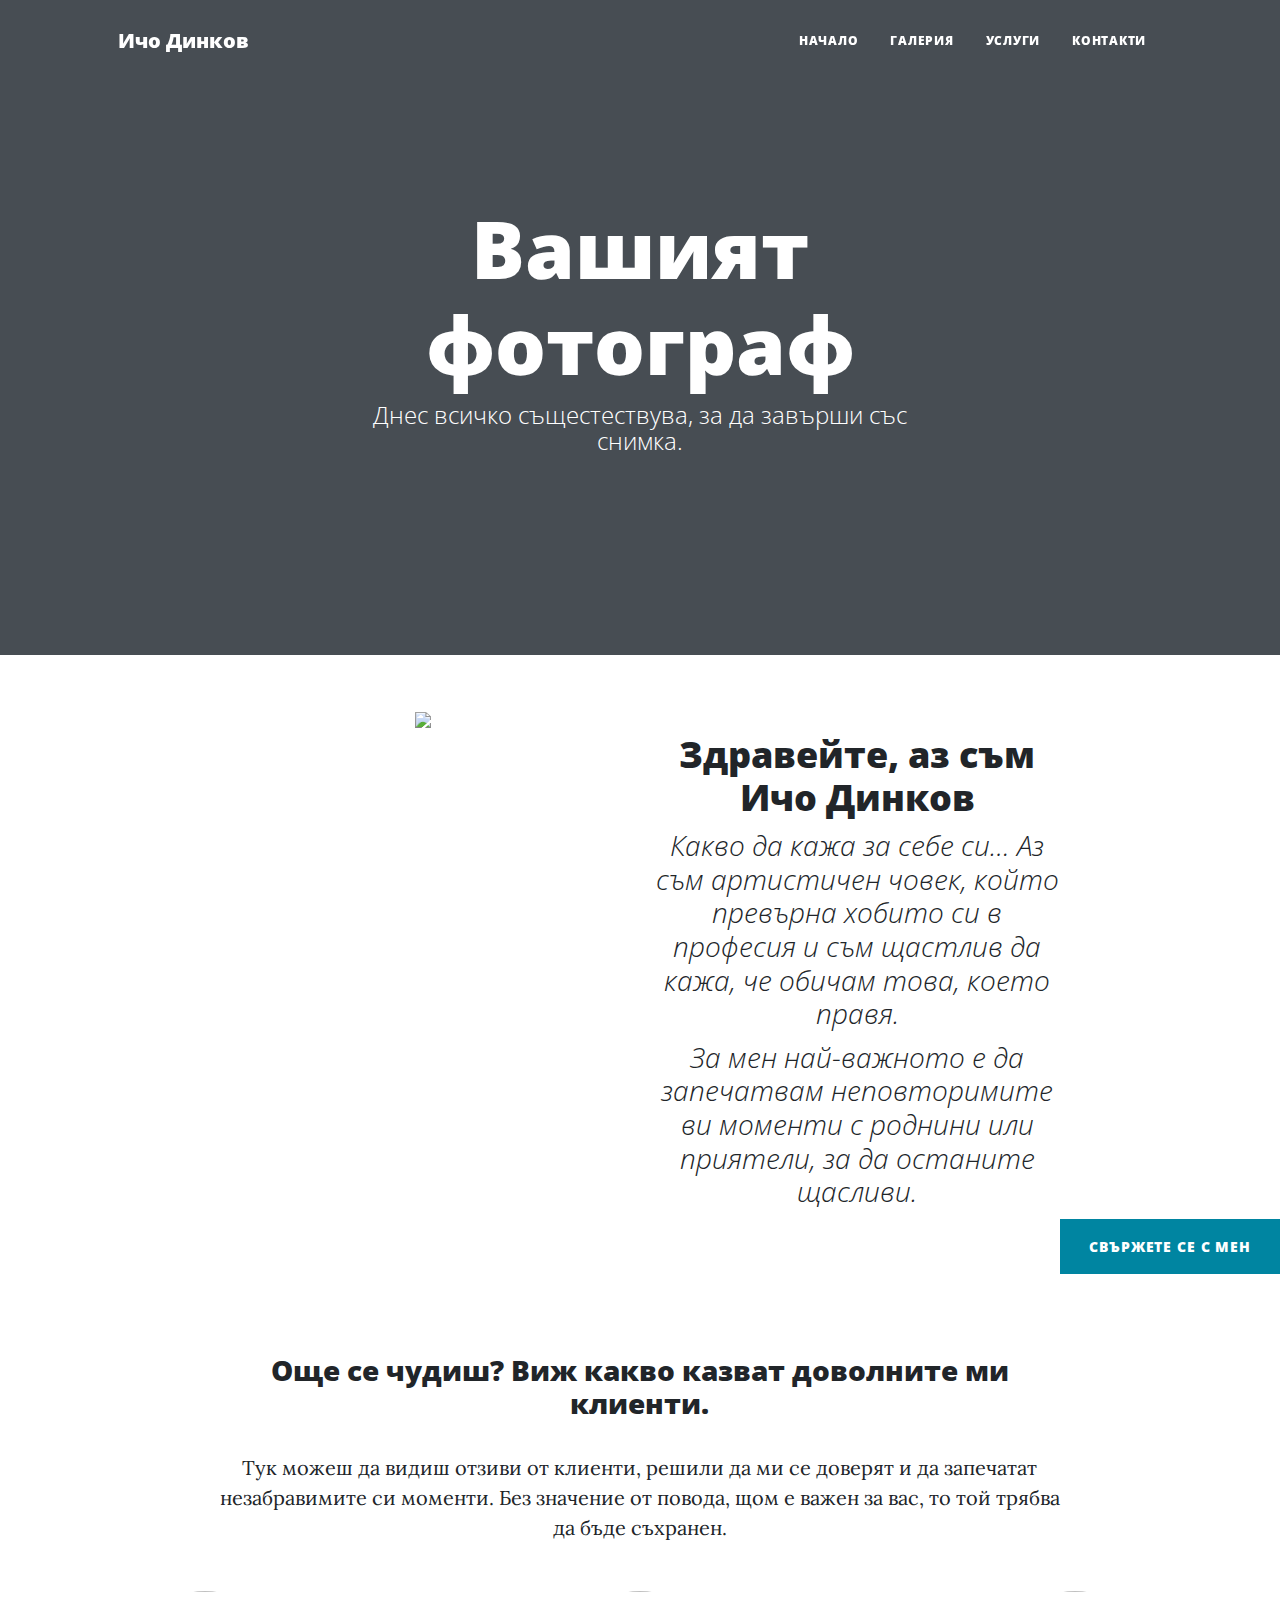
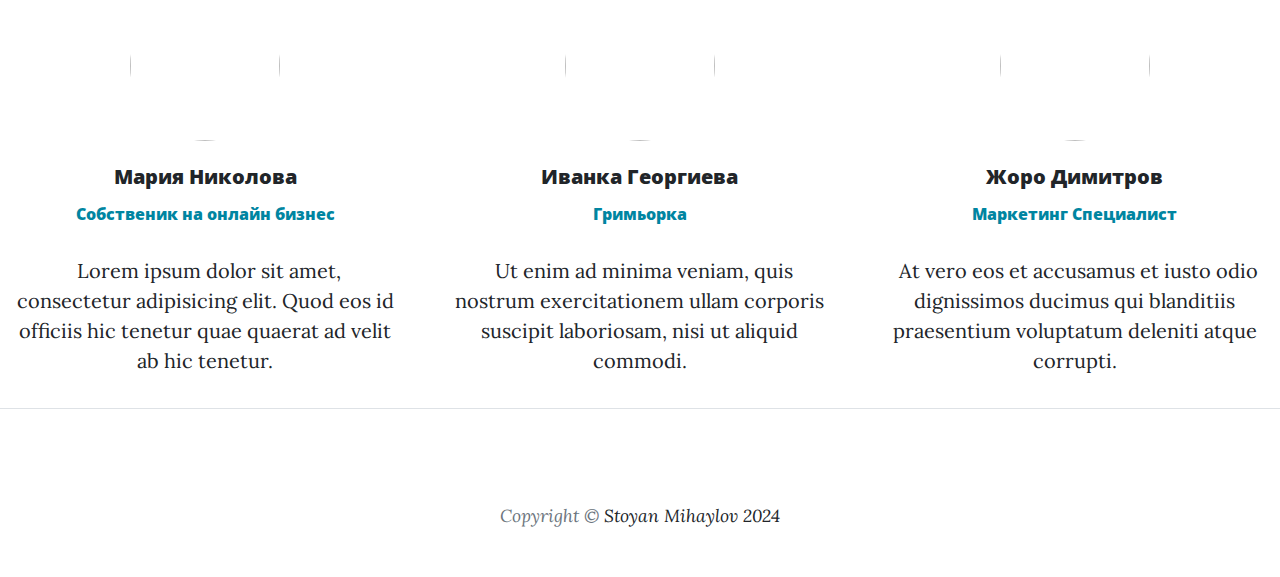
==== src/main/resources/static/index.html @ 9d648023 "Adding files" ====
<!DOCTYPE html>
<html lang="en">
<head>
    <meta charset="utf-8"/>
    <meta name="viewport" content="width=device-width, initial-scale=1, shrink-to-fit=no"/>
    <title>Вашият фотограф - Ичо Динков</title>
    <script src="https://use.fontawesome.com/releases/v6.3.0/js/all.js" crossorigin="anonymous"></script>
    <link href="https://fonts.googleapis.com/css?family=Lora:400,700,400italic,700italic" rel="stylesheet"
          type="text/css"/>
    <link href="https://fonts.googleapis.com/css?family=Open+Sans:300italic,400italic,600italic,700italic,800italic,400,300,600,700,800"
          rel="stylesheet" type="text/css"/>
    <link href="css/styles.css" rel="stylesheet"/>
</head>
<body>
<!-- Navigation-->
<nav class="navbar navbar-expand-lg navbar-light" id="mainNav">
    <div class="container px-4 px-lg-5">
        <a class="navbar-brand" href="/">Ичо Динков</a>
        <button class="navbar-toggler" type="button" data-bs-toggle="collapse" data-bs-target="#navbarResponsive"
                aria-controls="navbarResponsive" aria-expanded="false" aria-label="Toggle navigation">
            Меню
            <i class="fas fa-bars"></i>
        </button>
        <div class="collapse navbar-collapse" id="navbarResponsive">
            <ul class="navbar-nav ms-auto py-4 py-lg-0">
                <li class="nav-item"><a class="nav-link px-lg-3 py-3 py-lg-4" href="/">Начало</a></li>
                <li class="nav-item"><a class="nav-link px-lg-3 py-3 py-lg-4" href="/gallery">Галерия</a></li>
                <li class="nav-item"><a class="nav-link px-lg-3 py-3 py-lg-4" href="/services">Услуги</a></li>
                <li class="nav-item"><a class="nav-link px-lg-3 py-3 py-lg-4" href="/contact">Контакти</a></li>
            </ul>
        </div>
    </div>
</nav>
<!-- Page Header-->
<header class="masthead" style="background-image: url('/img/home-sample.png')">
    <div class="container position-relative px-4 px-lg-5">
        <div class="row gx-4 gx-lg-5 justify-content-center">
            <div class="col-md-10 col-lg-8 col-xl-7">
                <div class="site-heading">
                    <h1>Вашият фотограф</h1>
                    <span class="subheading">Днес всичко същестествува, за да завърши със снимка.</span>
                </div>
            </div>
        </div>
    </div>
</header>
<!-- Main Content-->
<div class="row text-center justify-content-center">
    <div class="col-md-4 mb-5 mb-md-0">
        <img src="/img/icho-home.jpg" class="icho-home">
    </div>
    <!-- Post preview-->
    <div class="col-md-4 mb-5 mb-md-0 post-preview">
            <a>
                <h2 class="post-title">Здравейте, аз съм Ичо Динков</h2>
                <h3 class="post-subtitle">Какво да кажа за себе си… Аз съм артистичен човек, който превърна хобито
                    си в професия и съм щастлив да кажа,
                    че обичам това, което правя.</h3>
                <h3 class="post-subtitle">За мен най-важното е да запечатвам неповторимите ви моменти с роднини или
                    приятели, за да останите щасливи.</h3>
            </a>
    </div>
</div>

<!-- Pager-->
<div class="d-flex justify-content-end mb-4"><a class="btn btn-primary text-uppercase" href="/contact">Свържете се
    с мен</a></div>
</div>
</div>
</div>

<!--just space between sections-->
<section class="space">
</section>

<!-- Reviews-->
<section>
    <div class="row d-flex justify-content-center">
        <div class="col-md-10 col-xl-8 text-center">
            <h3 class="mb-4">Още се чудиш? Виж какво казват доволните ми клиенти.</h3>
            <p class="mb-4 pb-2 mb-md-5 pb-md-0">
                Тук можеш да видиш отзиви от клиенти, решили да ми се доверят и да запечатат незабравимите си моменти.
                Без значение от повода,
                щом е важен за вас, то той трябва да бъде съхранен.

            </p>
        </div>
    </div>

    <div class="row text-center">
        <div class="col-md-4 mb-5 mb-md-0">
            <div class="d-flex justify-content-center mb-4">
                <img src="https://mdbcdn.b-cdn.net/img/Photos/Avatars/img%20(1).webp"
                     class="rounded-circle shadow-1-strong" width="150" height="150"/>
            </div>
            <h5 class="mb-3">Мария Николова</h5>
            <h6 class="text-primary mb-3">Собственик на онлайн бизнес</h6>
            <p class="px-xl-3">
                <i class="fas  pe-2"></i>Lorem ipsum dolor sit amet, consectetur
                adipisicing elit. Quod eos id officiis hic tenetur quae quaerat ad velit ab hic
                tenetur.
            </p>
            <ul class="list-unstyled d-flex justify-content-center mb-0">
                <li>
                    <i class="fas fa-star fa-sm text-warning"></i>
                </li>
                <li>
                    <i class="fas fa-star fa-sm text-warning"></i>
                </li>
                <li>
                    <i class="fas fa-star fa-sm text-warning"></i>
                </li>
                <li>
                    <i class="fas fa-star fa-sm text-warning"></i>
                </li>
                <li>
                    <i class="fas fa-star-half-alt fa-sm text-warning"></i>
                </li>
            </ul>
        </div>
        <div class="col-md-4 mb-5 mb-md-0">
            <div class="d-flex justify-content-center mb-4">
                <img src="https://mdbcdn.b-cdn.net/img/Photos/Avatars/img%20(2).webp"
                     class="rounded-circle shadow-1-strong" width="150" height="150"/>
            </div>
            <h5 class="mb-3">Иванка Георгиева</h5>
            <h6 class="text-primary mb-3">Гримьорка</h6>
            <p class="px-xl-3">
                <i class="fas  pe-2"></i>Ut enim ad minima veniam, quis nostrum
                exercitationem ullam corporis suscipit laboriosam, nisi ut aliquid commodi.
            </p>
            <ul class="list-unstyled d-flex justify-content-center mb-0">
                <li>
                    <i class="fas fa-star fa-sm text-warning"></i>
                </li>
                <li>
                    <i class="fas fa-star fa-sm text-warning"></i>
                </li>
                <li>
                    <i class="fas fa-star fa-sm text-warning"></i>
                </li>
                <li>
                    <i class="fas fa-star fa-sm text-warning"></i>
                </li>
                <li>
                    <i class="fas fa-star fa-sm text-warning"></i>
                </li>
            </ul>
        </div>
        <div class="col-md-4 mb-0">
            <div class="d-flex justify-content-center mb-4">
                <img src="https://mdbcdn.b-cdn.net/img/Photos/Avatars/img%20(9).webp"
                     class="rounded-circle shadow-1-strong" width="150" height="150"/>
            </div>
            <h5 class="mb-3">Жоро Димитров</h5>
            <h6 class="text-primary mb-3">Маркетинг Специалист</h6>
            <p class="px-xl-3">
                <i class="fas  pe-2"></i>At vero eos et accusamus et iusto odio
                dignissimos ducimus qui blanditiis praesentium voluptatum deleniti atque corrupti.
            </p>
            <ul class="list-unstyled d-flex justify-content-center mb-0">
                <li>
                    <i class="fas fa-star fa-sm text-warning"></i>
                </li>
                <li>
                    <i class="fas fa-star fa-sm text-warning"></i>
                </li>
                <li>
                    <i class="fas fa-star fa-sm text-warning"></i>
                </li>
                <li>
                    <i class="fas fa-star fa-sm text-warning"></i>
                </li>
                <li>
                    <i class="far fa-star fa-sm text-warning"></i>
                </li>
            </ul>
        </div>
    </div>
</section>

<!-- Footer-->
<footer class="border-top">
    <div class="container px-4 px-lg-5">
        <div class="row gx-4 gx-lg-5 justify-content-center">
            <div class="col-md-10 col-lg-8 col-xl-7">
                <ul class="list-inline text-center">
                    <li class="list-inline-item">
                        <a href="https://www.instagram.com/ichodinkov/">
                                    <span class="fa-stack fa-lg">
                                        <i class="fas fa-circle fa-stack-2x"></i>
                                        <i class="fab fa-instagram fa-stack-1x fa-inverse"></i>
                                    </span>
                        </a>
                    </li>
                    <li class="list-inline-item">
                        <a href="https://www.facebook.com/icho.dinkov">
                                    <span class="fa-stack fa-lg">
                                        <i class="fas fa-circle fa-stack-2x"></i>
                                        <i class="fab fa-facebook-f fa-stack-1x fa-inverse"></i>
                                    </span>
                        </a>
                    </li>
                </ul>
                <div class="small text-center text-muted fst-italic">Copyright &copy; <a
                        href="https://github.com/StoyanMihaylov99">Stoyan Mihaylov 2024</a></div>
            </div>


        </div>
    </div>
</footer>
<!-- Bootstrap core JS-->
<script src="https://cdn.jsdelivr.net/npm/bootstrap@5.2.3/dist/js/bootstrap.bundle.min.js"></script>
<!-- Core theme JS-->
<script src="js/scripts.js"></script>
</body>
</html>
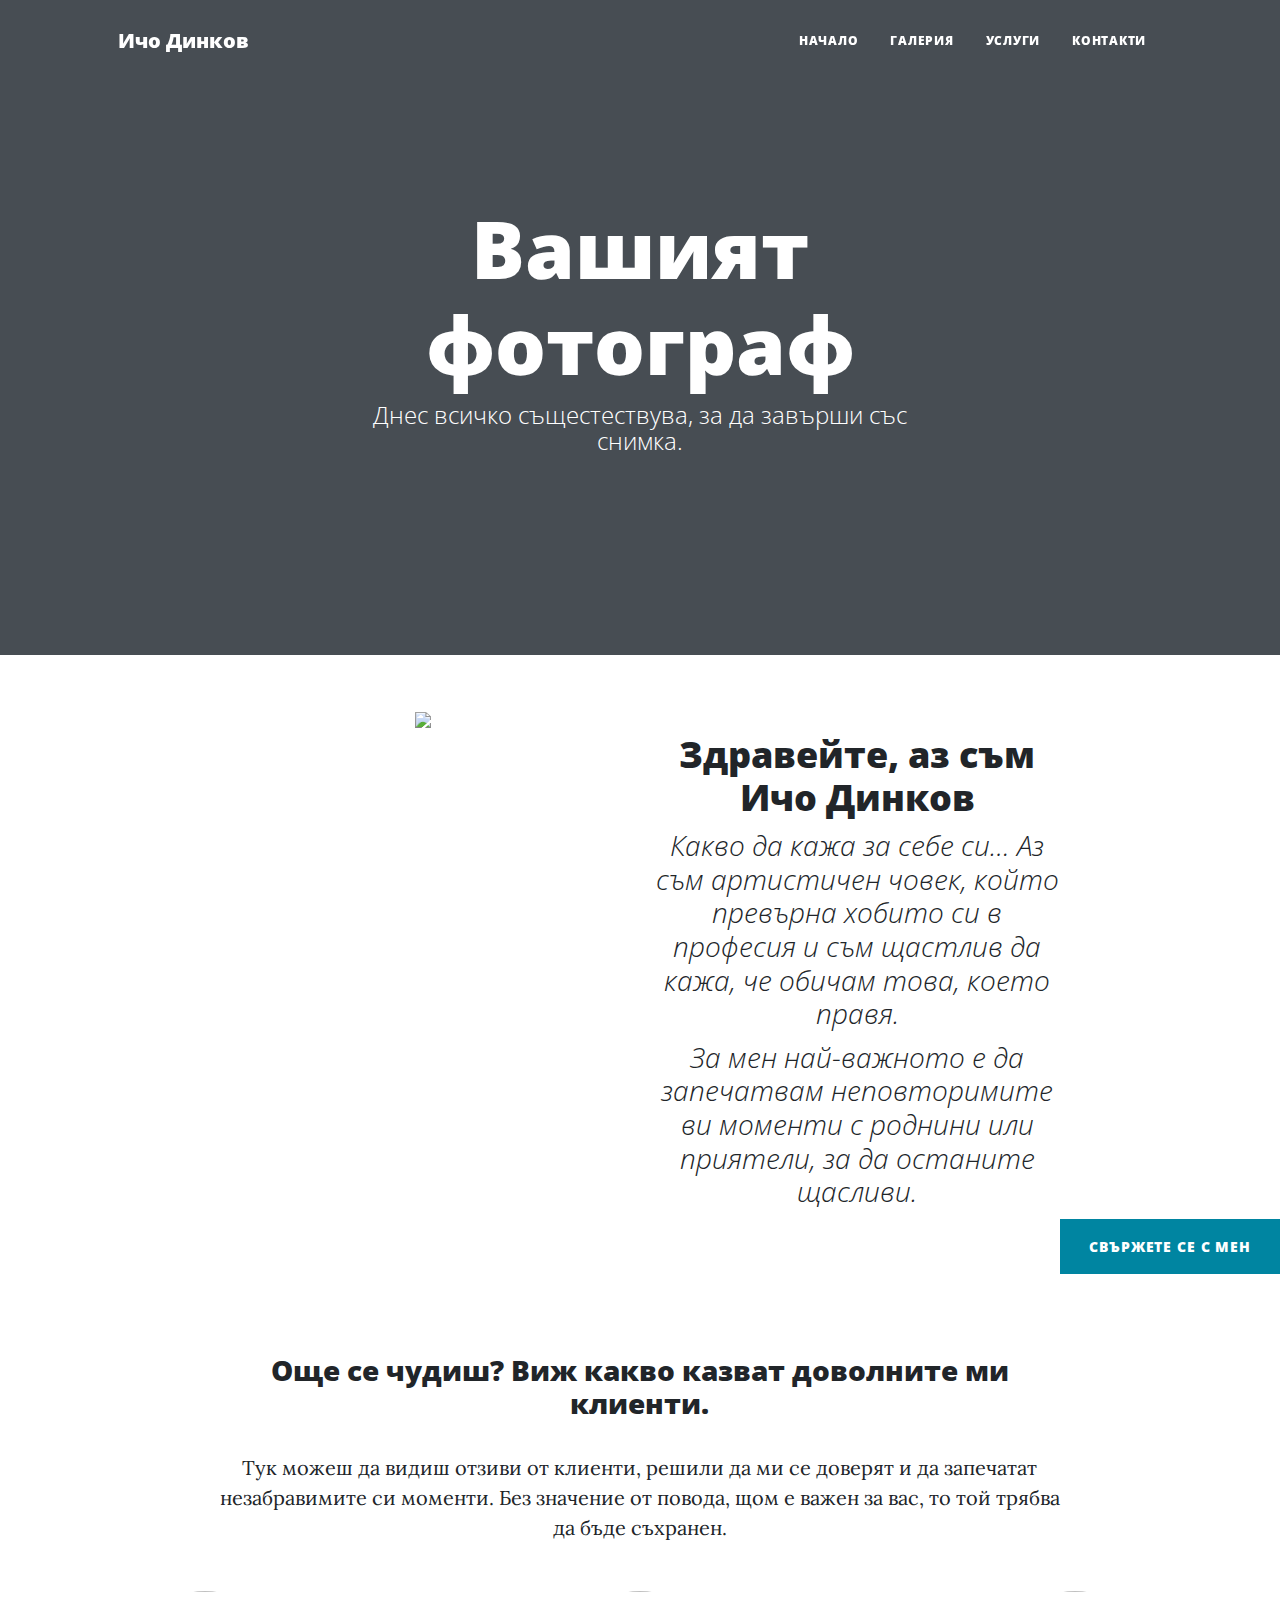
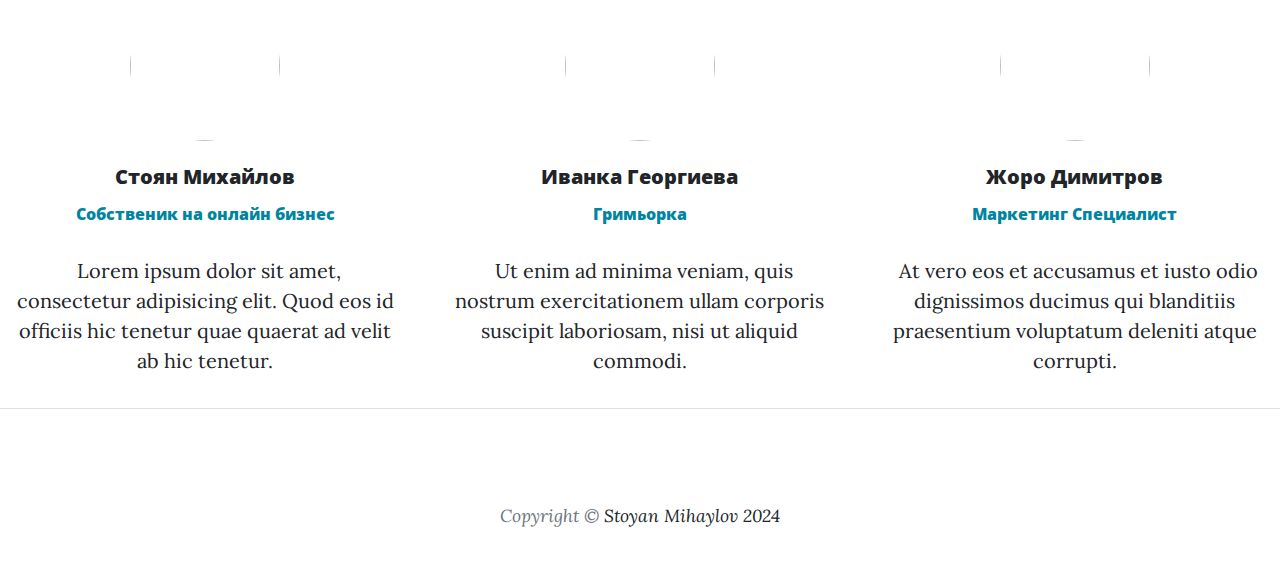
==== commit d1d407c2: "Adding images into gallery" ====
--- a/src/main/resources/static/index.html
+++ b/src/main/resources/static/index.html
@@ -90,10 +90,10 @@
     <div class="row text-center">
         <div class="col-md-4 mb-5 mb-md-0">
             <div class="d-flex justify-content-center mb-4">
-                <img src="https://mdbcdn.b-cdn.net/img/Photos/Avatars/img%20(1).webp"
+                <img src="/img/clients/me.jpg"
                      class="rounded-circle shadow-1-strong" width="150" height="150"/>
             </div>
-            <h5 class="mb-3">Мария Николова</h5>
+            <h5 class="mb-3">Стоян Михайлов</h5>
             <h6 class="text-primary mb-3">Собственик на онлайн бизнес</h6>
             <p class="px-xl-3">
                 <i class="fas  pe-2"></i>Lorem ipsum dolor sit amet, consectetur
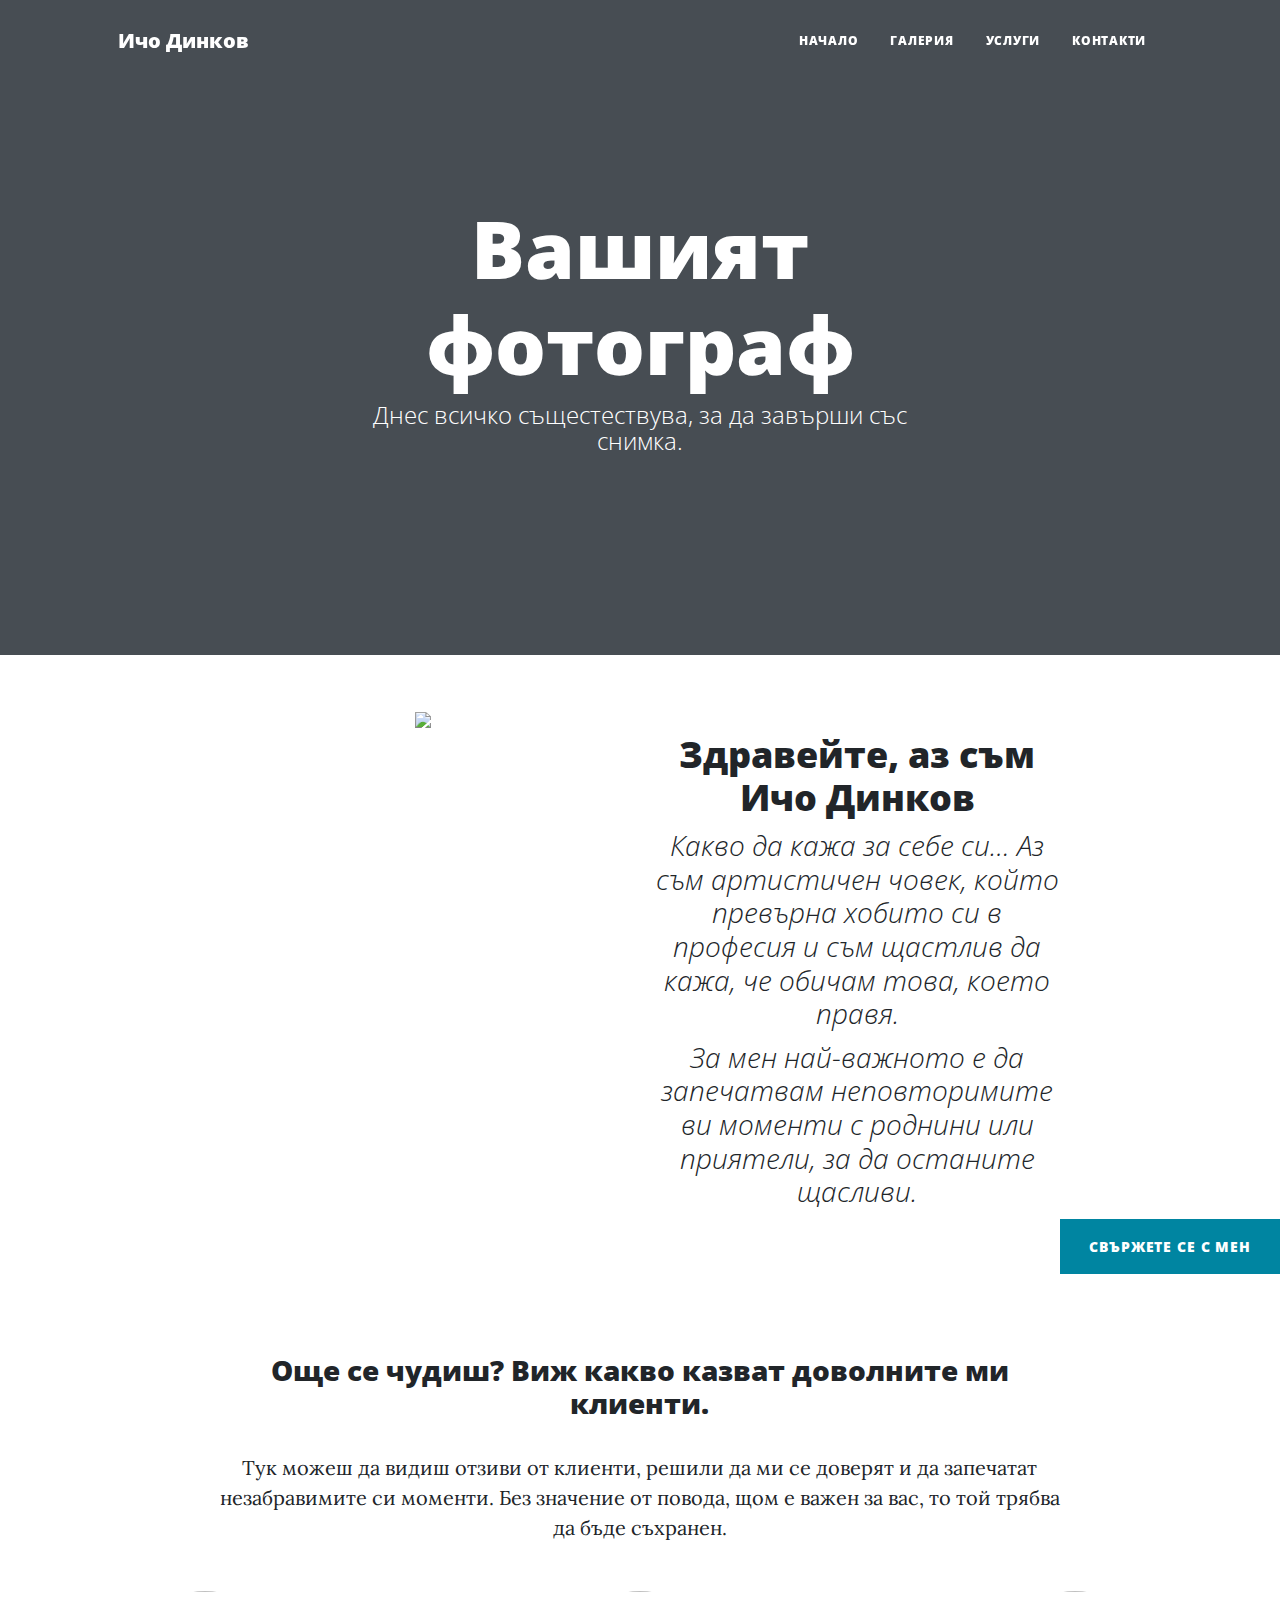
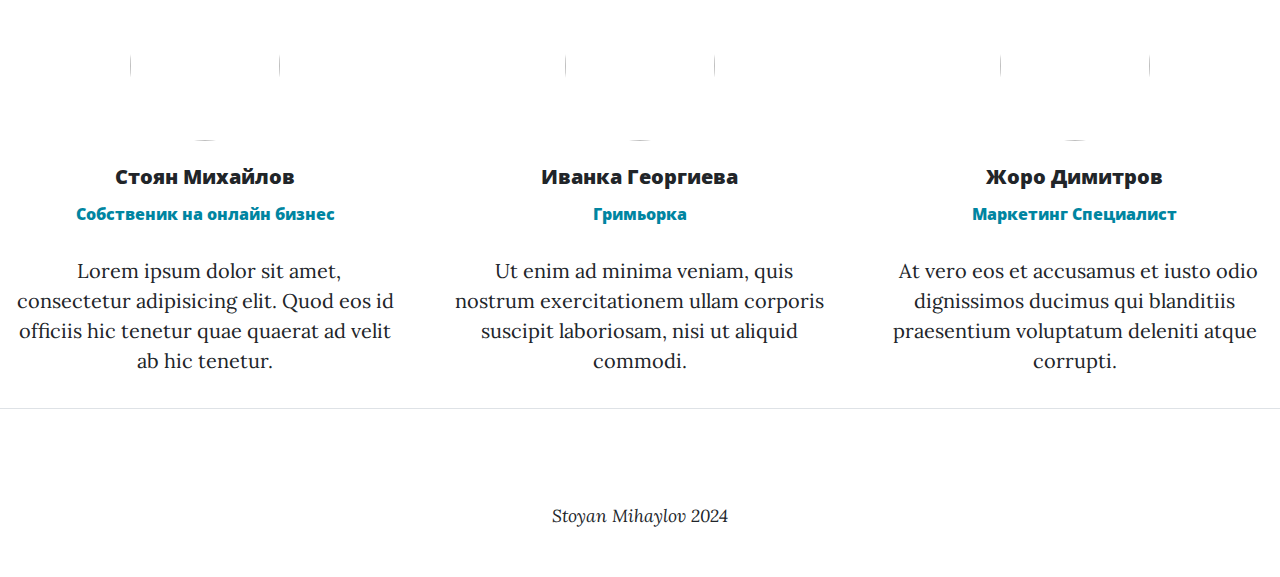
==== commit a1f151e8: "Adding Error Handling" ====
--- a/src/main/resources/static/index.html
+++ b/src/main/resources/static/index.html
@@ -202,7 +202,7 @@
                         </a>
                     </li>
                 </ul>
-                <div class="small text-center text-muted fst-italic">Copyright &copy; <a
+                <div class="small text-center text-muted fst-italic"><a
                         href="https://github.com/StoyanMihaylov99">Stoyan Mihaylov 2024</a></div>
             </div>
 
